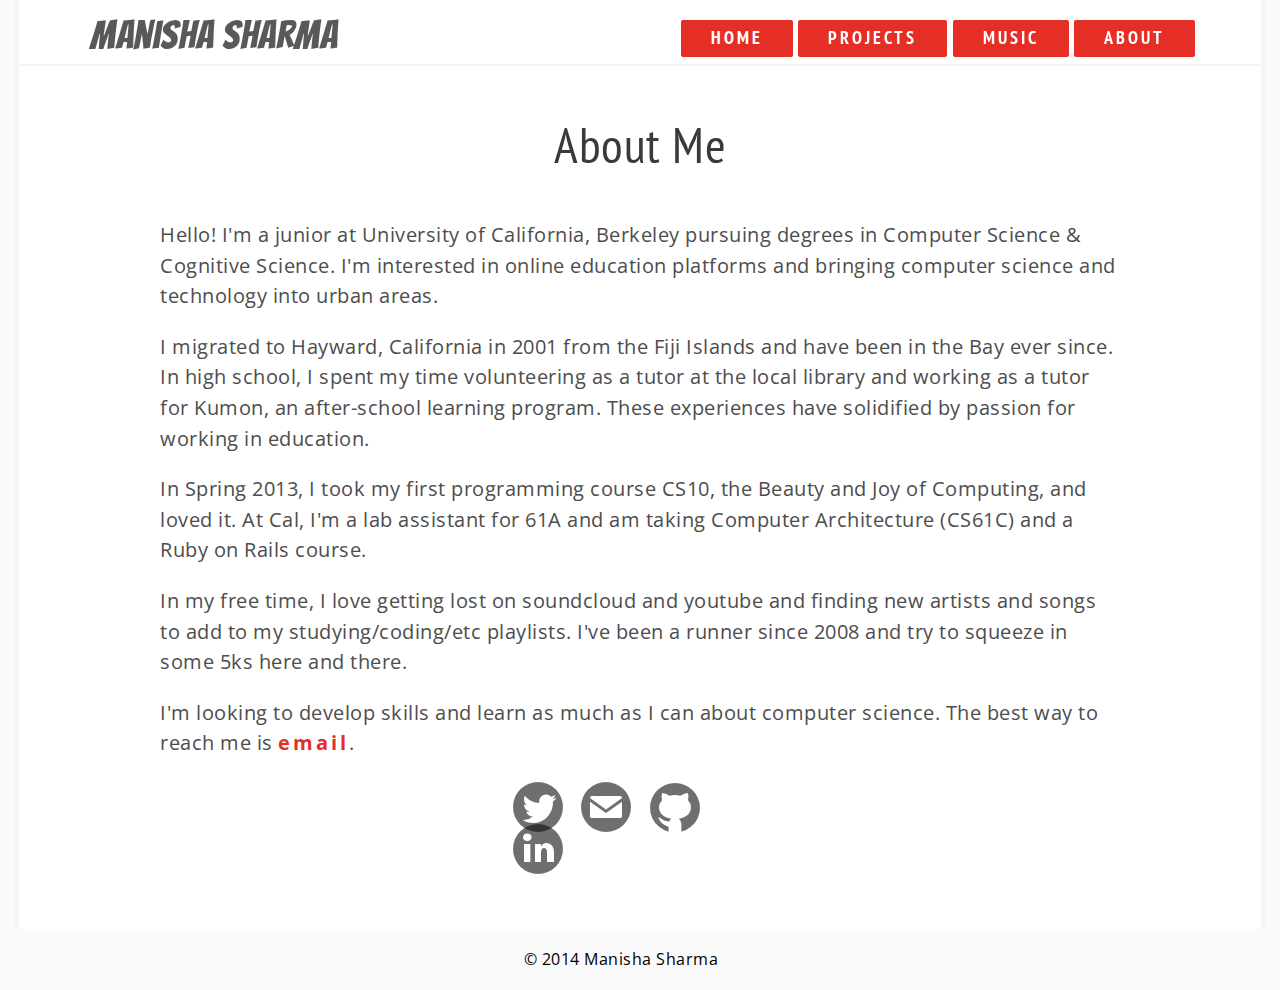
==== about.html @ 0d51a952 "About page" ====
<html>
  <head>
    <title>Manisha Sharma</title>
      <meta http-equiv="content-type" content="text/html; charset=utf-8">
      <link rel="stylesheet" href="assets/css/style.css" type="text/css">
      <link rel="stylesheet" href="assets/css/music-page.css" type="text/css">
      <link href="assets/webfonts/ss-social-circle.css" rel="stylesheet" />
      <meta name="viewport" content="user-scalable=no, width=device-width, initial-scale=1.0, maximum-scale=1.0">
      <link href='http://fonts.googleapis.com/css?family=PT+Sans+Narrow' rel='stylesheet' type='text/css'>
   <link href='http://fonts.googleapis.com/css?family=Bangers' rel='stylesheet' type='text/css'>
   <link href='http://fonts.googleapis.com/css?family=Open+Sans+Condensed:300' rel='stylesheet' type='text/css'> 
   <link href='http://fonts.googleapis.com/css?family=Source+Sans+Pro:200' rel='stylesheet' type='text/css'>
   <script src="assets/js/jquery-1.9.1.js"></script>
  <script src="assets/js/script.js"></script>
  </head>


 
<body>
  <div class="page-container">
  <div class="navigation">
    <div id="name">Manisha Sharma</div>
    <div id="right-nav">
      <a href="index.html"><div class="nav-selectedtab">Home</div></a>
      <a href="work.html">Projects</a>
     <a href="music.html">Music</a>
      <a href="about.html">About</a>   
    </div>
  </div>


<div class="page-header">
  About Me
</div>
    <div class="music-text">
      Hello! I'm a junior at University of California, Berkeley pursuing degrees in Computer Science & Cognitive Science. I'm interested in online education platforms and bringing computer science and technology into urban areas. 
      <p>
      I migrated to Hayward, California in 2001 from the Fiji Islands and have been in the Bay ever since. In high school, I spent my time volunteering as a tutor at the local library and working as a tutor for Kumon, an after-school learning program. These experiences have solidified by passion for working in education.  
      <p>
      In Spring 2013, I took my first programming course CS10, the Beauty and Joy of Computing, and loved it. At Cal, I'm a lab assistant for 61A and am taking Computer Architecture (CS61C) and a Ruby on Rails course. 
      <p>
      In my free time, I love getting lost on soundcloud and youtube and finding new artists and songs to add to my studying/coding/etc playlists. I've been a runner since 2008 and try to squeeze in some 5ks here and there.
      <p>
      I'm looking to develop skills and learn as much as I can about computer science. The best way to reach me is  <a href="mailto:manishafiji5194@gmail.com" target="_blank" alt="Email me!">email</a>. 
      
      <div class="icon-div">
<a href="https://twitter.com/@m0neysha" alt="Follow me on Twitter!"><span class="ss-icon ss-social-circle ss-twitter"></a>
<a href="mailto:manishafiji5194@gmail.com" target="_blank" alt="Email me!"><span class="ss-icon ss-social-circle ss-mail"></a> 
 <a href="https://github.com/m0neysha"><span class="ss-icon ss-social-circle ss-octocat"></a>
 <a href="https://www.linkedin.com/profile/view?id=256521919&trk=nav_responsive_tab_profile_pic"><span class="ss-icon ss-social-circle ss-linkedin"></a></div>
    </div>

</div>


<footer>



 <div class="copyright"> © 2014 Manisha Sharma</div>

</footer>



 


<!-- End Body --> 

<!-- Footer  -->




</body>
</html>
---- assets/css/style.css ----
html, body {
  padding: 0;
  margin: 0; 
width: 100%;
height: 100%;
}

body {
  font-size: 18px;
  font-family:  'Open Sans Condensed', 'sans-serif';
  color: #3a3a3a;
  line-height: 1.7em; 
  letter-spacing: .5px;
  background: rgba(0, 0, 0, 0.02);
  height: 100%;
  
   }

a {
  color: #e52f26;
  text-decoration: none;
  font-weight: bold;
  letter-spacing: 3px;
  text-rendering: optimizeLegibility;
  cursor: pointer; }

a:hover {
  text-decoration: none; }

ol, ul {
  margin: 0;
  padding: 0;
  list-style-type: none;
  list-style-image: none; }

h1 {
  color: #e52f26;
  font-size: 20px;
  font-weight: bold;
}


.navigation {
  position: fixed;
  margin: 0 auto;
  width: 97%;
  height: 50px;
  text-align: center;
  padding: 7px 0px;
  z-index: 5;
  background-color: #fff;
  border-bottom: 2px rgba(170, 170, 170, 0.12) solid;
  border-right: 2px rgba(170, 170, 170, 0.12) solid;
}

.navigation a {
  color: #fff;
  font-family: 'PT Sans Narrow', 'sans-serif'; 
  font-size: 18px;
  text-decoration: none;
  text-transform: uppercase;
  border-radius: 2px;
  padding: 3px 30px; 
  background-color: #e52f26;
  display: inline-block;
  overflow: hidden;
}


.navigation a:hover {
  background-color: black;
  transition: .5s;
}





#name {
  font-size: 40px;
  color: rgba(0, 0, 0, 0.65);
  font-family: 'Bangers', cursive;
  float: left;
  position: fixed;
  top: 20px;
  left: 90px;
}


#right-nav {
  float:right;
  position: fixed;
  right: 85px;
  top: 20px;
  display: inline-block;
}


.front-page-header {
  background-image: url("images/website-photo.jpg");
  background-position: center;
  background-repeat:  no-repeat;
  position: relative;
  margin: 0 auto;
  background-size: 98%;
  width: 100%;
  height: 680px;
}


 
.page-container {
  width: 97%;
  margin: 0 auto;
  padding-bottom: 30px;
  background-color: white;
  border-left: 5px rgba(170, 170, 170, 0.12) solid;
  border-right: 5px rgba(170, 170, 170, 0.12) solid;

}

.page-container .front {
  height: 100%;
}




.page-header {
  padding-top: 130px;
  padding-bottom: 20px;
  position: relative;
  margin:auto;
  height: 70px;
  width: 960px;
  max-width: 960px;
  font-size: 50px;
  font-family: 'PT Sans Narrow', 'sans-serif'; 
  text-align: center;


}


.content-container {
  width: 1200px;
  margin: 0 auto;
  height: 500px;
  background-color: white;
  position: relative;

}

.img-scaled {
  width: 100%;
}

.aboutme-text {
  padding-top: 50px;
  margin:auto;
  width: 960px;
  font-size: 20px;
  color:#4D4D4D;
  text-align: left;
  max-width: 100%;
  padding-bottom: 50px;

}


.ss-icon {
  margin: 5px;
  color: rgba(17, 14, 14, 0.6);
  font-size: 50px;

  }

.icon-div {
  position: relative;
  padding: 20px;
  width: 265px;
  height: 60px;
  margin: auto;
}

.ss-icon a {
  text-align: right;
  display: block;
  text-transform: none;
}

.ss-icon:hover {
  opacity: 1;
  color: #9E5D5D;
  transition: .5s; }




#categories {
    margin-top: 20px;
}

.categorytab {
    display: inline-block;
    padding: 10px 20px;
    width: 80px;
    text-align: center;
    margin-left: 10px;
    font-size: 16px;
    text-transform: uppercase;
    color: #000;
    letter-spacing: 2px;
}
.selectedtab {
    border: 1px outset rgba(158, 157, 157, 1);
    border-radius: 2px;
}

.categoryinfo {
    padding: 40px 0px;
    width: 900px;
    margin: auto;
    display: none;
    font-style: italic;
    font-size: 16px;
    border-bottom: 1px outset rgba(170, 170, 170, 0.12);

}

.work-pic {
  width: 330px;
  margin: 60px 70px 0px 0px;
  border: 3px solid #fff;
  float: left;

}

.work-pic img {
  width: 100%;
}


.work-text {
  width: 100%;
  position: relative;
  margin: 30px 0px auto;
  float: left;
  font-size: 20px;

}

.project {
  width: 900px;
  padding: 10px 0px;
  position: relative;
  overflow: auto;
  margin: auto;
  border-radius: 5px;
  background-color: #fff;
}



#visit-button {
  width: 150px;
  height: 30px;
  background-color: #ACA8A8;
  opacity: .5;
  color: #fff;
  position: relative;
  text-transform: uppercase;
  letter-spacing: .2em;
  font-size: 16px;
  padding-top: 5px;
  margin-top: 20px;
  text-align: center;
  border-radius: 10%;
  font-weight: bolder;

}

#visit-button a {
  color: #fff;
  font-family:  'Open Sans Condensed', 'sans-serif';
  font-size: 16px;


}

#visit-button:hover {
  opacity: 1;
  transition: 1s;
}


.header-box {
  margin: 0 auto;
  position: relative;
  top: 7%;
  background-color: #fff;
  border-bottom: 1px solid #D5D5D5;
  height: 250px;
  width: 100%;
}





.page-nav {
  width: 900px;
  position: relative;
  margin: 0 auto;
}



.page-nav a {
  color: #fff;
  text-transform: uppercase;
  letter-spacing: .2em;
  font-size: 16px;
  font-weight: bolder;
  font-family: 'Open Sans Condensed', 'sans-serif';


}

#blog-button {
  width: 150px;
  height: 30px;
  margin: 10px 0px 5px 5px;
  background-color: #BF5858;
  position: relative;
  padding-top: 5px;
  text-align: center;
  border-radius: 5%;
  display: inline-block;
}

#blog-button:hover {
  background-color: #747474;
  transition: .5s;
}



#all-posts {
  padding-top: 100px;
  margin: 0 auto;
  width: 60%;
  position: relative;
}

.post {
    margin: 20px 0;
    width: 90%;
    padding: 5%;
    background:white;

}

.post_category {
    font-size: 16px;
    color: #BF5858;
    padding: 2px 10px;
    background-color: rgba(240, 240, 240, 1);
    float: right;
    text-align: center;
    border-radius: 15px;
}

.post_title {
    font-size: 30px;
    color: #9E5D5D;
    font-weight: bold;
    padding: 10px 0;
}

.post_date {
    border-bottom: 1px solid #DDD;
    font-weight: bold;
    padding: 10px 0;

}

.post_content {
    line-height: 25px;
    font-size: 20px;
    padding: 10px 0;
    

}




footer {
  width: 97%;
  font-size: 16px;


}

footer a {
  font-family: inherit;
  color: inherit;
}

footer a:hover {
  color: rgba(199, 145, 145, 1);
  transition: .5s;
}



footer li a {
  text-transform: none;
  font-size: 16px;
  font-family: inherit;
}





.copyright {
  padding: 15px 0px;
  position: absolute;
  text-align: center;
  width: 97%;
  color: #000;
}

.clear {
  clear: both;
}


/* Landscape phone to portrait tablet */
@media (max-width: 481px) {







  


}
---- assets/css/music-page.css ----
.music-img {

  height: 440px;
  width: 100%;
  background-size: 100%;
  background-image: -webkit-linear-gradient(rgba(0, 0, 0, 0.4), rgba(0, 0, 0, 0.5)), url("images/superb.jpg");
  background-image: -moz-linear-gradient(rgba(0, 0, 0, 0.4), rgba(0, 0, 0, 0.5)), url("images/superb.jpg");

}

#music-title {
  color: rgba(236, 203, 203, 0.7);
  width: 100%;
  font-size: 50px;
  font-family: 'Squada One', cursive;
  text-shadow: 1px 1px #000;
  height: 40px;
  position: relative;
  border-bottom: 1px dotted #888;
  max-width: 100%;

}

.music-box {
  margin: 0 auto;
  padding-top: 100px;
  position: relative;
  height: 50%;
  width: 75%;
  color: #fff;
  font-family: 'Source Sans Pro', sans-serif;

}




.music-text {
  margin:auto;
  width: 960px;
  font-size: 20px;
  color:#4D4D4D;
  text-align: left;
  padding-bottom: 20px;
  max-width: 100%;
}

.sort-by-year {
  padding: 50px 70px;
  margin:auto;
  font-size: 40px;
  height: 40px;
  width: 960px;
  font-family: 'PT Sans Narrow', 'sans-serif';
  text-align: right;
  max-width: 100%;

}



#slash {
  display: inline-block;
  color: rgba(236, 203, 203, 1);
}

#my-concerts {
  float: left;
}

.2014-container {
  height: 900px;
  width: 100%;
  max-width: 100%;
  background-color: rgba(236, 203, 203, 1);
  position: relative;
  z-index: -1;
}

.2013-container {
  height: 1100px;
  width: 100%;
  position: relative;
  max-width: 100%;
  z-index: -1;

}

#year-bar {
  width: 960;
  height: 25px;
  background-color: black;
  font-size: 20px;
  color: #fff;
  text-align: left;
  margin: auto;
  padding: 5px;
  max-width: 100%;

}

#album-pic {
  height: 220px;
  width: 220px;
  border: 1px #000 solid;
  box-shadow: 2px 2px 1px #888888;

}

#album-pic:hover {
  opacity: .4;
  cursor: pointer;
}

#mini-banner {
  opacity: .8;
  color: red;
  width: 100%;
  margin: auto;
  position: relative;
}

.four-square {
  padding-right: 20px;
  width: 220px;
  height: 300px;
  position: relative;
  z-index: 1;
  float: left;
}


.row1 {
  padding: 30px 50px;
  width: 960;
  height: 300px;
  margin: 0 auto;
  max-width: 960px;

}

#info1 {
  padding: 30px 20px;
  width: 960px;
  height: 200px;
  margin: 0 auto;
  display: none;
  max-width: 960px;

}

#item1 {
 width: 220px;
height: 300px;
float: left;
padding-right: 20px; }

#item2 {
 width: 220px;
height: 300px;
float: left;
padding-right: 20px;  
}

#item3 {
 width: 220px;
height: 300px;
float: left;
padding-right: 20px;  
}

#item4 {
 width: 220px;
height: 300px;
float: left;
padding-right: 20px;  
}

.row2 {
  padding: 30px 50px;
  width: 960;
  height: 300px;
  margin: 0 auto;
  max-width: 960px;

}

#info2 {

  padding: 50px 20px;
  height: 200px;
  width: 960;
  margin: 0 auto;
  display: none;
  max-width: 960px;

}

.row3 {
  padding: 30px 50px;
  width: 960;
  height: 300px;
  margin: 0 auto;
  max-width: 960px;

}

.row4 {
  width: 960;
  height: 300px;
  margin: 0 auto;
  max-width: 960px;

}

.row5 {
  width: 960;
  height: 300px;
  margin: 0 auto;
  max-width: 960px;

}

#review {
  width: 490px;
  margin-bottom: 20px;
  padding: 15px 0px;
  font-size: 30px;
  border-bottom: 1px dotted #000;
}

.review {
  width: 550px;
  height: 200px;
  float: left;
}

#fav-tracks {
  width: 300px;
  padding: 15px;
  font-size: 30px;
  border-bottom: 1px dotted #000;
}


.track-list {
  padding-left: 10px;
  border-left: 1px dotted #000;
  color: rgba(145, 114, 114, 1);
  background-color: #F1F1F1;
  width: 370px;
  height: 230px;
  float: left;

}


#concert-title {
  width: 220px;
  height: 30px;
  color: #000;
  text-align: left;
  font-size: 24px;
  font-weight: bold;
  color: #000;
  font-family:  'Open Sans Condensed', 'sans-serif';
}


.music-icons {
  padding-top: 30px;
  width: 270px;
  height: 120px;
  position: relative;
  margin:auto;
  
}

.music-icons img {
  width: 60px;
  height: 60px;
  padding: 10px;
  opacity: .5;
  background-color: rgba(187, 187, 187, 1);
  border-radius: 80%;
}

.music-icons img:hover {
  opacity: 1;

}
---- assets/webfonts/ss-social-circle.css ----
@charset "UTF-8";

/*
* Symbolset
* www.symbolset.com
* Copyright © 2013 Oak Studios LLC
*
* Upload this file to your web server
* and place this within your <head> tags.
* <link href="webfonts/ss-social-circle.css" rel="stylesheet" />
*/

@font-face {
  font-family: "SSSocialCircle";
  src: url('ss-social-circle.eot');
  src: url('ss-social-circle.eot?#iefix') format('embedded-opentype'),
       url('ss-social-circle.woff') format('woff'),
       url('ss-social-circle.ttf')  format('truetype'),
       url('ss-social-circle.svg#SSSocialCircle') format('svg');
  font-weight: normal;
  font-style: normal;
}

/* This triggers a redraw in IE to Fix IE8's :before content rendering. */
html:hover [class^="ss-"]{-ms-zoom: 1;}

.ss-icon, .ss-icon.ss-social-circle,
[class^="ss-"]:before, [class*=" ss-"]:before,
[class^="ss-"].ss-social-circle:before, [class*=" ss-"].ss-social-circle:before,
[class^="ss-"].right:after, [class*=" ss-"].right:after,
[class^="ss-"].ss-social-circle.right:after, [class*=" ss-"].ss-social-circle.right:after {
  font-family: "SSSocialCircle";
  font-style: normal;
  font-weight: normal;
  text-decoration: none;
  text-rendering: optimizeLegibility;
  white-space: nowrap;
  /*-webkit-font-feature-settings: "liga"; Currently broken in Chrome >= v22. Falls back to text-rendering. Safari is unaffected. */
  -moz-font-feature-settings: "liga=1";
  -moz-font-feature-settings: "liga";
  -ms-font-feature-settings: "liga" 1;
  -o-font-feature-settings: "liga";
  font-feature-settings: "liga";
  -webkit-font-smoothing: antialiased;
}

[class^="ss-"].right:before,
[class*=" ss-"].right:before{display:none;content:'';}

.ss-facebook:before,.ss-facebook.right:after{content:''}.ss-twitter:before,.ss-twitter.right:after{content:''}.ss-linkedin:before,.ss-linkedin.right:after{content:''}.ss-googleplus:before,.ss-googleplus.right:after{content:''}.ss-appdotnet:before,.ss-appdotnet.right:after{content:''}.ss-zerply:before,.ss-zerply.right:after{content:''}.ss-reddit:before,.ss-reddit.right:after{content:''}.ss-steam:before,.ss-steam.right:after{content:''}.ss-tumblr:before,.ss-tumblr.right:after{content:''}.ss-wordpress:before,.ss-wordpress.right:after{content:''}.ss-blogger:before,.ss-blogger.right:after{content:''}.ss-posterous:before,.ss-posterous.right:after{content:''}.ss-quora:before,.ss-quora.right:after{content:''}.ss-youtube:before,.ss-youtube.right:after{content:''}.ss-vimeo:before,.ss-vimeo.right:after{content:''}.ss-vine:before,.ss-vine.right:after{content:''}.ss-letterboxd:before,.ss-letterboxd.right:after{content:''}.ss-flickr:before,.ss-flickr.right:after{content:''}.ss-instagram:before,.ss-instagram.right:after{content:''}.ss-500px:before,.ss-500px.right:after{content:''}.ss-etsy:before,.ss-etsy.right:after{content:''}.ss-pinterest:before,.ss-pinterest.right:after{content:''}.ss-svpply:before,.ss-svpply.right:after{content:''}.ss-readmill:before,.ss-readmill.right:after{content:''}.ss-dropbox:before,.ss-dropbox.right:after{content:''}.ss-pinboard:before,.ss-pinboard.right:after{content:''}.ss-delicious:before,.ss-delicious.right:after{content:''}.ss-dribbble:before,.ss-dribbble.right:after{content:''}.ss-behance:before,.ss-behance.right:after{content:''}.ss-github:before,.ss-github.right:after{content:''}.ss-octocat:before,.ss-octocat.right:after{content:''}.ss-stackoverflow:before,.ss-stackoverflow.right:after{content:''}.ss-paypal:before,.ss-paypal.right:after{content:''}.ss-kickstarter:before,.ss-kickstarter.right:after{content:''}.ss-foursquare:before,.ss-foursquare.right:after{content:''}.ss-yelp:before,.ss-yelp.right:after{content:''}.ss-skype:before,.ss-skype.right:after{content:''}.ss-rdio:before,.ss-rdio.right:after{content:''}.ss-spotify:before,.ss-spotify.right:after{content:''}.ss-lastfm:before,.ss-lastfm.right:after{content:''}.ss-soundcloud:before,.ss-soundcloud.right:after{content:''}.ss-link:before,.ss-link.right:after{content:'🔗'}.ss-phone:before,.ss-phone.right:after{content:'📞'}.ss-mail:before,.ss-mail.right:after{content:'✉'}.ss-like:before,.ss-like.right:after{content:'👍'}.ss-rss:before,.ss-rss.right:after{content:''}.ss-share:before,.ss-share.right:after{content:''}.ss-apple:before,.ss-apple.right:after{content:''}.ss-microsoft:before,.ss-microsoft.right:after{content:''}.ss-windows:before,.ss-windows.right:after{content:''}.ss-android:before,.ss-android.right:after{content:''}.ss-blackberry:before,.ss-blackberry.right:after{content:''}

/* Legacy */
.ss-fivehundredpx:before,.ss-fivehundredpx.right:after{content:''}
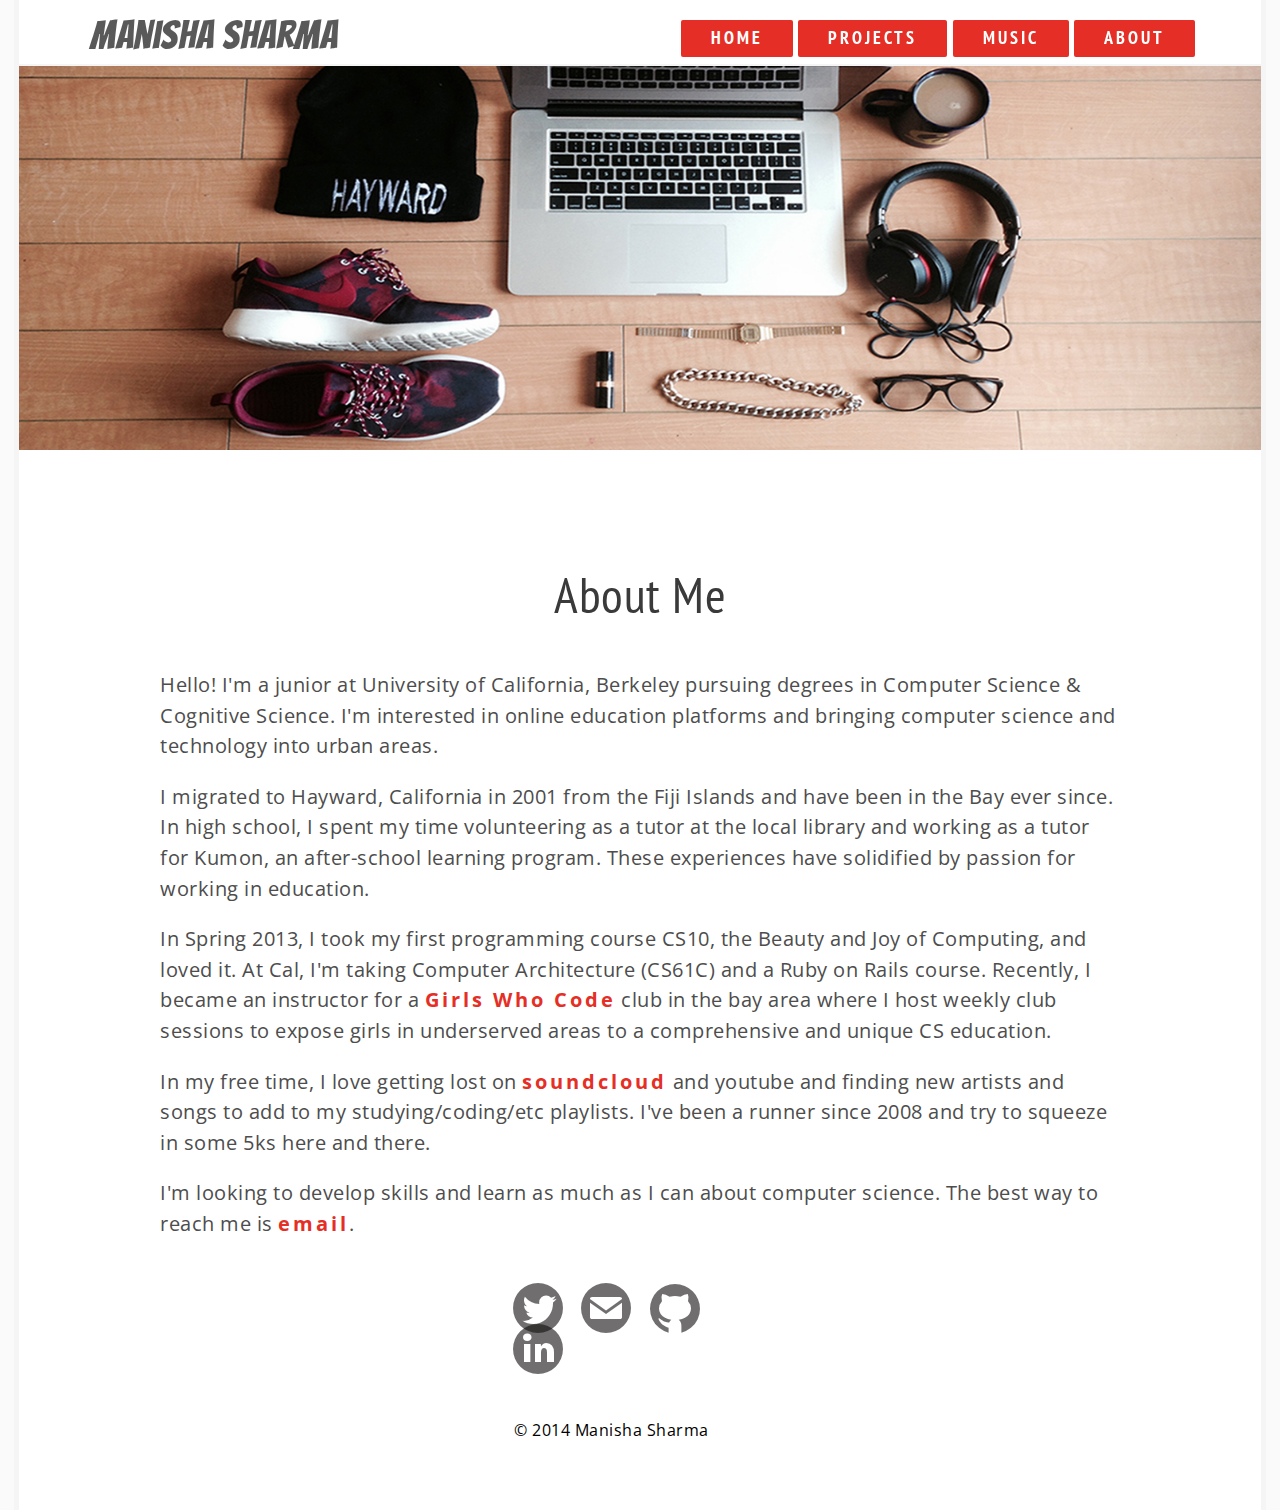
==== commit 55573dd5: "Updated work, about page" ====
--- a/about.html
+++ b/about.html
@@ -28,8 +28,10 @@
     </div>
   </div>
 
+<div class="about-page-header"></div>
 
-<div class="page-header">
+
+<div class="page-header about">
   About Me
 </div>
     <div class="music-text">
@@ -37,9 +39,9 @@
       <p>
       I migrated to Hayward, California in 2001 from the Fiji Islands and have been in the Bay ever since. In high school, I spent my time volunteering as a tutor at the local library and working as a tutor for Kumon, an after-school learning program. These experiences have solidified by passion for working in education.  
       <p>
-      In Spring 2013, I took my first programming course CS10, the Beauty and Joy of Computing, and loved it. At Cal, I'm a lab assistant for 61A and am taking Computer Architecture (CS61C) and a Ruby on Rails course. 
+      In Spring 2013, I took my first programming course CS10, the Beauty and Joy of Computing, and loved it. At Cal, I'm taking Computer Architecture (CS61C) and a Ruby on Rails course. Recently, I became an instructor for a <a href="http://girlswhocode.com/">Girls Who Code</a> club in the bay area where I host weekly club sessions to expose girls in underserved areas to a comprehensive and unique CS education.
       <p>
-      In my free time, I love getting lost on soundcloud and youtube and finding new artists and songs to add to my studying/coding/etc playlists. I've been a runner since 2008 and try to squeeze in some 5ks here and there.
+      In my free time, I love getting lost on <a href="https://soundcloud.com/m0neysha">soundcloud</a> and youtube and finding new artists and songs to add to my studying/coding/etc playlists. I've been a runner since 2008 and try to squeeze in some 5ks here and there.
       <p>
       I'm looking to develop skills and learn as much as I can about computer science. The best way to reach me is  <a href="mailto:manishafiji5194@gmail.com" target="_blank" alt="Email me!">email</a>. 
       
@@ -48,9 +50,7 @@
 <a href="mailto:manishafiji5194@gmail.com" target="_blank" alt="Email me!"><span class="ss-icon ss-social-circle ss-mail"></a> 
  <a href="https://github.com/m0neysha"><span class="ss-icon ss-social-circle ss-octocat"></a>
  <a href="https://www.linkedin.com/profile/view?id=256521919&trk=nav_responsive_tab_profile_pic"><span class="ss-icon ss-social-circle ss-linkedin"></a></div>
-    </div>
 
-</div>
 
 
 <footer>
@@ -60,6 +60,11 @@
  <div class="copyright"> © 2014 Manisha Sharma</div>
 
 </footer>
+
+</div>
+
+
+
 
 
 
--- a/assets/css/style.css
+++ b/assets/css/style.css
@@ -138,9 +138,7 @@
   font-family: 'PT Sans Narrow', 'sans-serif'; 
   text-align: center;
 
-
-}
-
+}
 
 .content-container {
   width: 1200px;
@@ -156,7 +154,7 @@
 }
 
 .aboutme-text {
-  padding-top: 50px;
+  padding-top: 30px;
   margin:auto;
   width: 960px;
   font-size: 20px;
@@ -168,6 +166,18 @@
 }
 
 
+.about-page-header {
+  background-image: url("images/essentials.JPG");
+  background-position: center;
+  position: relative;
+  margin: 0 auto;
+  width: 100%;
+  height: 50%;
+  background-size: 100%;
+}
+
+
+
 .ss-icon {
   margin: 5px;
   color: rgba(17, 14, 14, 0.6);
@@ -177,7 +187,7 @@
 
 .icon-div {
   position: relative;
-  padding: 20px;
+  padding: 40px;
   width: 265px;
   height: 60px;
   margin: auto;
@@ -207,6 +217,7 @@
     width: 80px;
     text-align: center;
     margin-left: 10px;
+    margin-bottom: 20px;
     font-size: 16px;
     text-transform: uppercase;
     color: #000;
@@ -223,41 +234,38 @@
     margin: auto;
     display: none;
     font-style: italic;
-    font-size: 16px;
+    font-size: 18px;
     border-bottom: 1px outset rgba(170, 170, 170, 0.12);
 
 }
 
-.work-pic {
-  width: 330px;
-  margin: 60px 70px 0px 0px;
-  border: 3px solid #fff;
-  float: left;
-
-}
-
-.work-pic img {
-  width: 100%;
-}
+.work-img {
+  width: 32%;
+  padding-top: 30px;
+  display: inline-block;
+}
+
 
 
 .work-text {
-  width: 100%;
-  position: relative;
-  margin: 30px 0px auto;
-  float: left;
+  width: 68%;
+  position: relative;
+  margin: 10px 0px auto;
+  float: right;
   font-size: 20px;
 
 }
 
 .project {
   width: 900px;
-  padding: 10px 0px;
+  padding-bottom: 40px;
+  padding-top: 20px;
   position: relative;
   overflow: auto;
   margin: auto;
   border-radius: 5px;
   background-color: #fff;
+  border-bottom: 1px dashed rgba(170, 170, 170, 1);
 }
 
 
@@ -293,6 +301,14 @@
   transition: 1s;
 }
 
+#learned {
+  color: #FFC8C8;
+  text-decoration: bold;
+  display: inline-block;
+
+
+}
+
 
 .header-box {
   margin: 0 auto;
@@ -303,7 +319,6 @@
   height: 250px;
   width: 100%;
 }
-
 
 
 
@@ -396,29 +411,10 @@
 
 
 
+
 footer {
   width: 97%;
   font-size: 16px;
-
-
-}
-
-footer a {
-  font-family: inherit;
-  color: inherit;
-}
-
-footer a:hover {
-  color: rgba(199, 145, 145, 1);
-  transition: .5s;
-}
-
-
-
-footer li a {
-  text-transform: none;
-  font-size: 16px;
-  font-family: inherit;
 }
 
 
@@ -427,7 +423,7 @@
 
 .copyright {
   padding: 15px 0px;
-  position: absolute;
+  position: relative;
   text-align: center;
   width: 97%;
   color: #000;
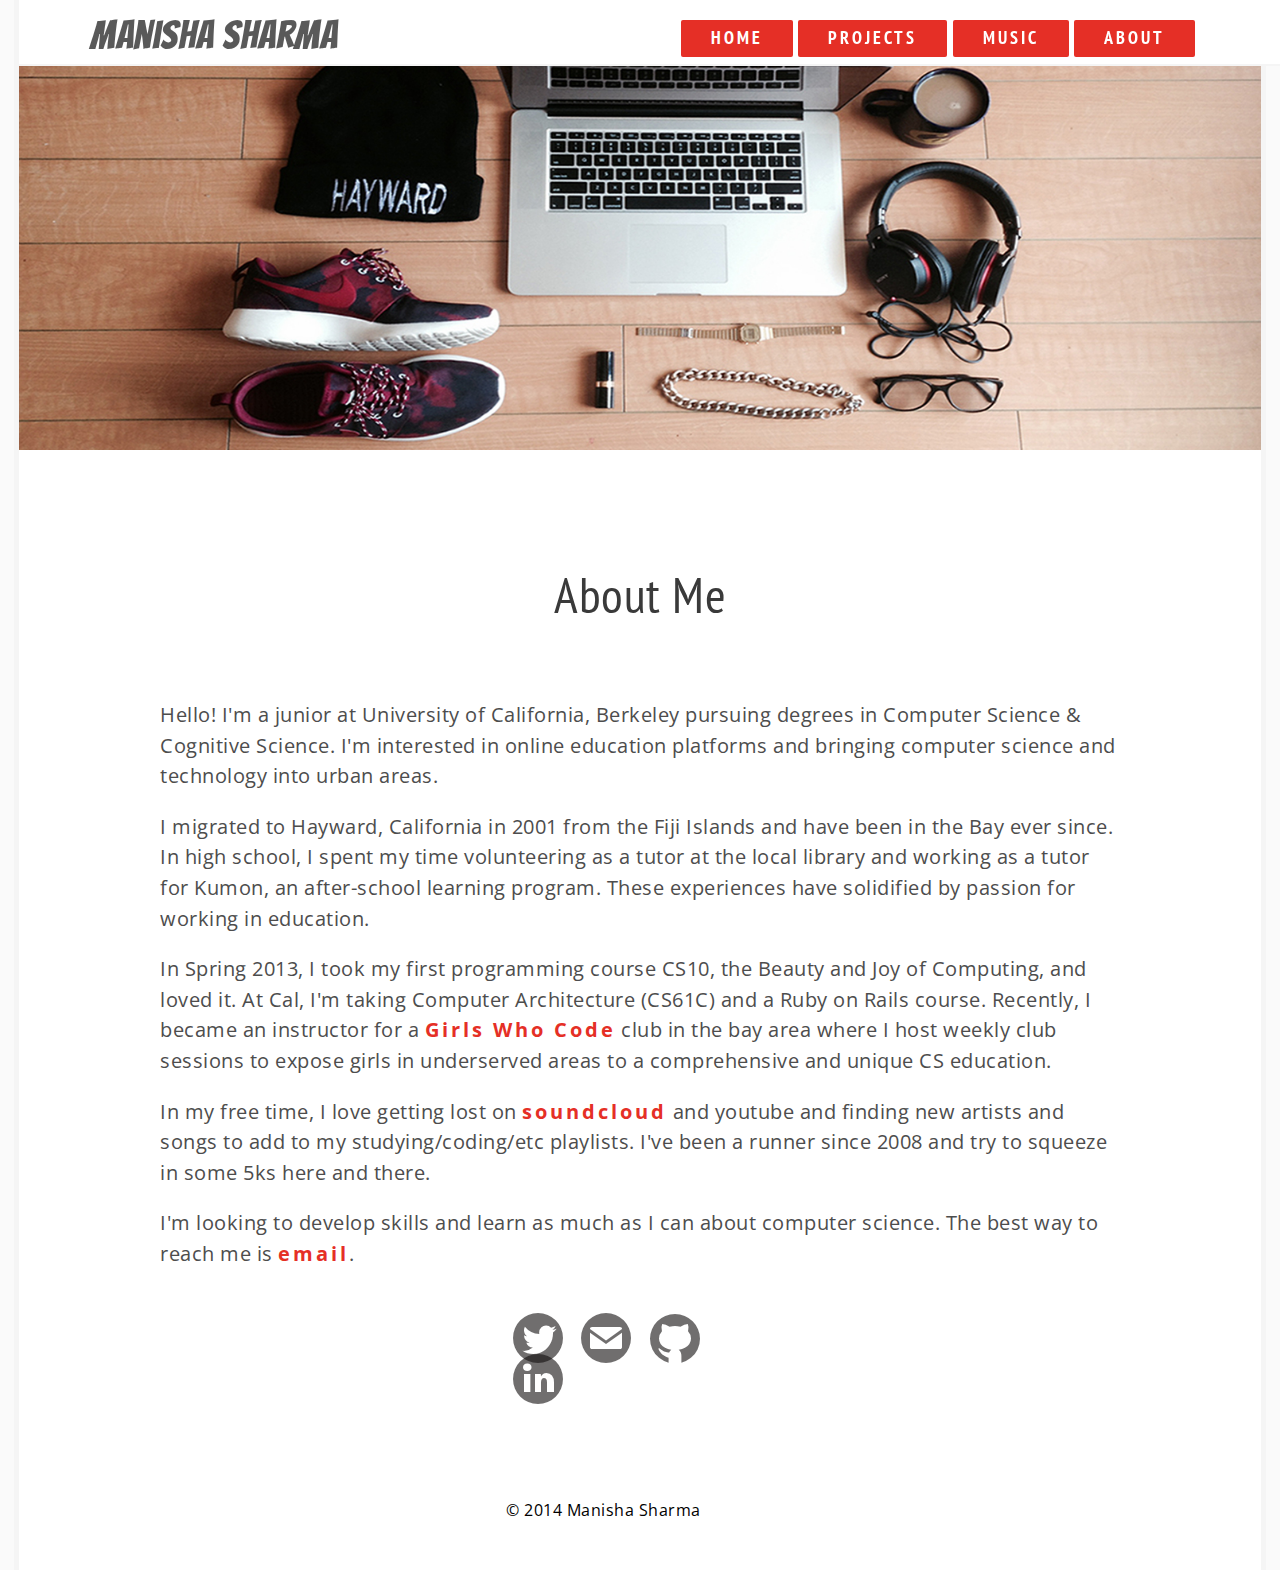
==== commit 01582e92: "Mobile view fixes" ====
--- a/about.html
+++ b/about.html
@@ -28,13 +28,20 @@
     </div>
   </div>
 
+    <div class="mobile-nav">
+      <a href="index.html"><div class="nav-selectedtab">Home</div></a>
+      <a href="work.html">Projects</a>
+      <div id="music-page-hide"><a href="music.html">Music</a></div>
+      <a href="about.html">About</a>   
+  </div>
+
 <div class="about-page-header"></div>
 
 
-<div class="page-header about">
+<div class="page-header">
   About Me
 </div>
-    <div class="music-text">
+    <div class="aboutme-text">
       Hello! I'm a junior at University of California, Berkeley pursuing degrees in Computer Science & Cognitive Science. I'm interested in online education platforms and bringing computer science and technology into urban areas. 
       <p>
       I migrated to Hayward, California in 2001 from the Fiji Islands and have been in the Bay ever since. In high school, I spent my time volunteering as a tutor at the local library and working as a tutor for Kumon, an after-school learning program. These experiences have solidified by passion for working in education.  
@@ -50,6 +57,7 @@
 <a href="mailto:manishafiji5194@gmail.com" target="_blank" alt="Email me!"><span class="ss-icon ss-social-circle ss-mail"></a> 
  <a href="https://github.com/m0neysha"><span class="ss-icon ss-social-circle ss-octocat"></a>
  <a href="https://www.linkedin.com/profile/view?id=256521919&trk=nav_responsive_tab_profile_pic"><span class="ss-icon ss-social-circle ss-linkedin"></a></div>
+</div>
 
 
 
--- a/assets/css/style.css
+++ b/assets/css/style.css
@@ -43,7 +43,7 @@
 .navigation {
   position: fixed;
   margin: 0 auto;
-  width: 97%;
+  width: 100%;
   height: 50px;
   text-align: center;
   padding: 7px 0px;
@@ -72,6 +72,38 @@
   transition: .5s;
 }
 
+.mobile-nav {
+  top: 70;
+  position: relative;
+  margin: 0 auto;
+  width: 100%;
+  text-align: center;
+  padding: 7px 0px;
+  z-index: 4;
+  background-color: #fff;
+  display: none;
+}
+
+.mobile-nav a {
+  color: #fff;
+  font-family: 'PT Sans Narrow', 'sans-serif'; 
+  font-size: 18px;
+  width: 84%;
+  margin-bottom: 5px;
+  text-decoration: none;
+  text-transform: uppercase;
+  border-radius: 2px;
+  padding: 10px 30px; 
+  background-color: #e52f26;
+  overflow: hidden;
+  display: none;
+
+}
+
+#music-page-hide {
+  display: inline-block;
+}
+
 
 
 
@@ -132,7 +164,7 @@
   position: relative;
   margin:auto;
   height: 70px;
-  width: 960px;
+  width: 100%;
   max-width: 960px;
   font-size: 50px;
   font-family: 'PT Sans Narrow', 'sans-serif'; 
@@ -155,12 +187,13 @@
 
 .aboutme-text {
   padding-top: 30px;
+  padding-left: 10px;
+  padding-right: 10px;
   margin:auto;
   width: 960px;
   font-size: 20px;
   color:#4D4D4D;
   text-align: left;
-  max-width: 100%;
   padding-bottom: 50px;
 
 }
@@ -260,6 +293,8 @@
   width: 900px;
   padding-bottom: 40px;
   padding-top: 20px;
+  padding-left: 10px;
+  padding-right: 10px;
   position: relative;
   overflow: auto;
   margin: auto;
@@ -437,6 +472,63 @@
 /* Landscape phone to portrait tablet */
 @media (max-width: 481px) {
 
+  .front-page-header {
+    height: 300px;
+
+  }
+}
+
+
+
+  @media (max-width: 1000px) {
+    
+ .about-page-header {
+    display: none;
+  }
+    .right-nav {
+    display: none;
+  }
+
+  .mobile-nav {
+    display: inline-block;
+  }
+
+  .navigation a {
+    display: none;
+  }
+
+  .mobile-nav a {
+    display: inline-block;
+  }
+
+  #music-page-hide {
+    display: none;
+  }
+
+  .page-nav {
+    display: none;
+  }
+
+  .work-img {
+    display: none;
+  }
+
+  .work-text {
+    width: 100%;
+  }
+
+  .project {
+    width: 95%;
+
+  }
+
+  .aboutme-text {
+    width: 95%;
+  }
+
+
+
+
 
 
 
--- a/assets/css/music-page.css
+++ b/assets/css/music-page.css
@@ -24,6 +24,7 @@
 .music-box {
   margin: 0 auto;
   padding-top: 100px;
+
   position: relative;
   height: 50%;
   width: 75%;
@@ -41,6 +42,9 @@
   font-size: 20px;
   color:#4D4D4D;
   text-align: left;
+  padding-top: 30px;
+  padding-left: 10px;
+  padding-right: 10px;
   padding-bottom: 20px;
   max-width: 100%;
 }
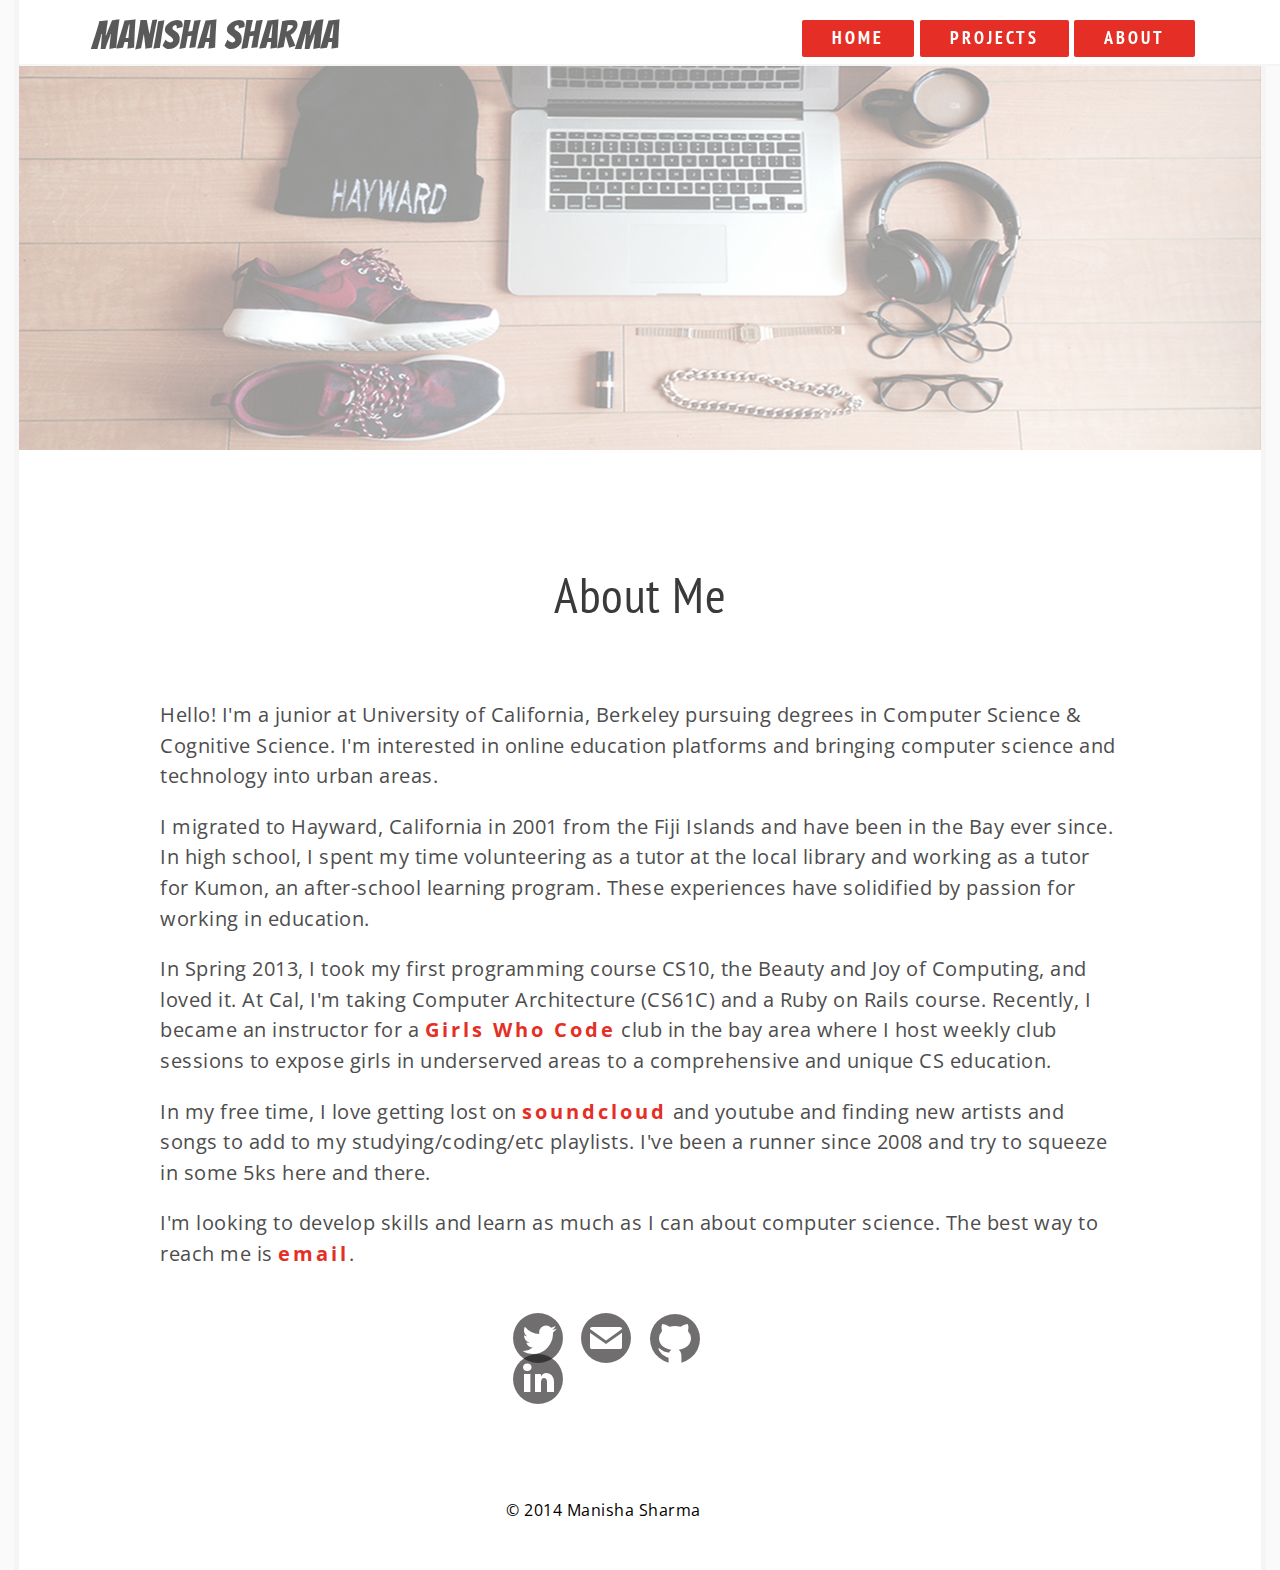
==== commit 2e04c82b: "Took out music page for now" ====
--- a/about.html
+++ b/about.html
@@ -23,7 +23,7 @@
     <div id="right-nav">
       <a href="index.html"><div class="nav-selectedtab">Home</div></a>
       <a href="work.html">Projects</a>
-     <a href="music.html">Music</a>
+     <!--<a href="music.html">Music</a>-->
       <a href="about.html">About</a>   
     </div>
   </div>
--- a/assets/css/style.css
+++ b/assets/css/style.css
@@ -68,7 +68,7 @@
 
 
 .navigation a:hover {
-  background-color: black;
+  background-color:rgba(0, 0, 0, 0.65);
   transition: .5s;
 }
 
@@ -109,6 +109,7 @@
 
 
 #name {
+  width: 250px;
   font-size: 40px;
   color: rgba(0, 0, 0, 0.65);
   font-family: 'Bangers', cursive;
@@ -129,12 +130,12 @@
 
 
 .front-page-header {
-  background-image: url("images/website-photo.jpg");
+  background-image: -webkit-linear-gradient(top, rgba(255,255,255,.6), rgba(255,255,255,.2)), url("images/website-photo.jpg");
   background-position: center;
   background-repeat:  no-repeat;
   position: relative;
   margin: 0 auto;
-  background-size: 98%;
+  background-size: 100%;
   width: 100%;
   height: 680px;
 }
@@ -200,7 +201,7 @@
 
 
 .about-page-header {
-  background-image: url("images/essentials.JPG");
+  background-image: -webkit-linear-gradient(top, rgba(255,255,255,.6), rgba(255,255,255,.6)), url("images/essentials.JPG");
   background-position: center;
   position: relative;
   margin: 0 auto;
@@ -526,6 +527,11 @@
     width: 95%;
   }
 
+  #name {
+    left: 0;
+    font-size: 35px;
+  }
+
 
 
 
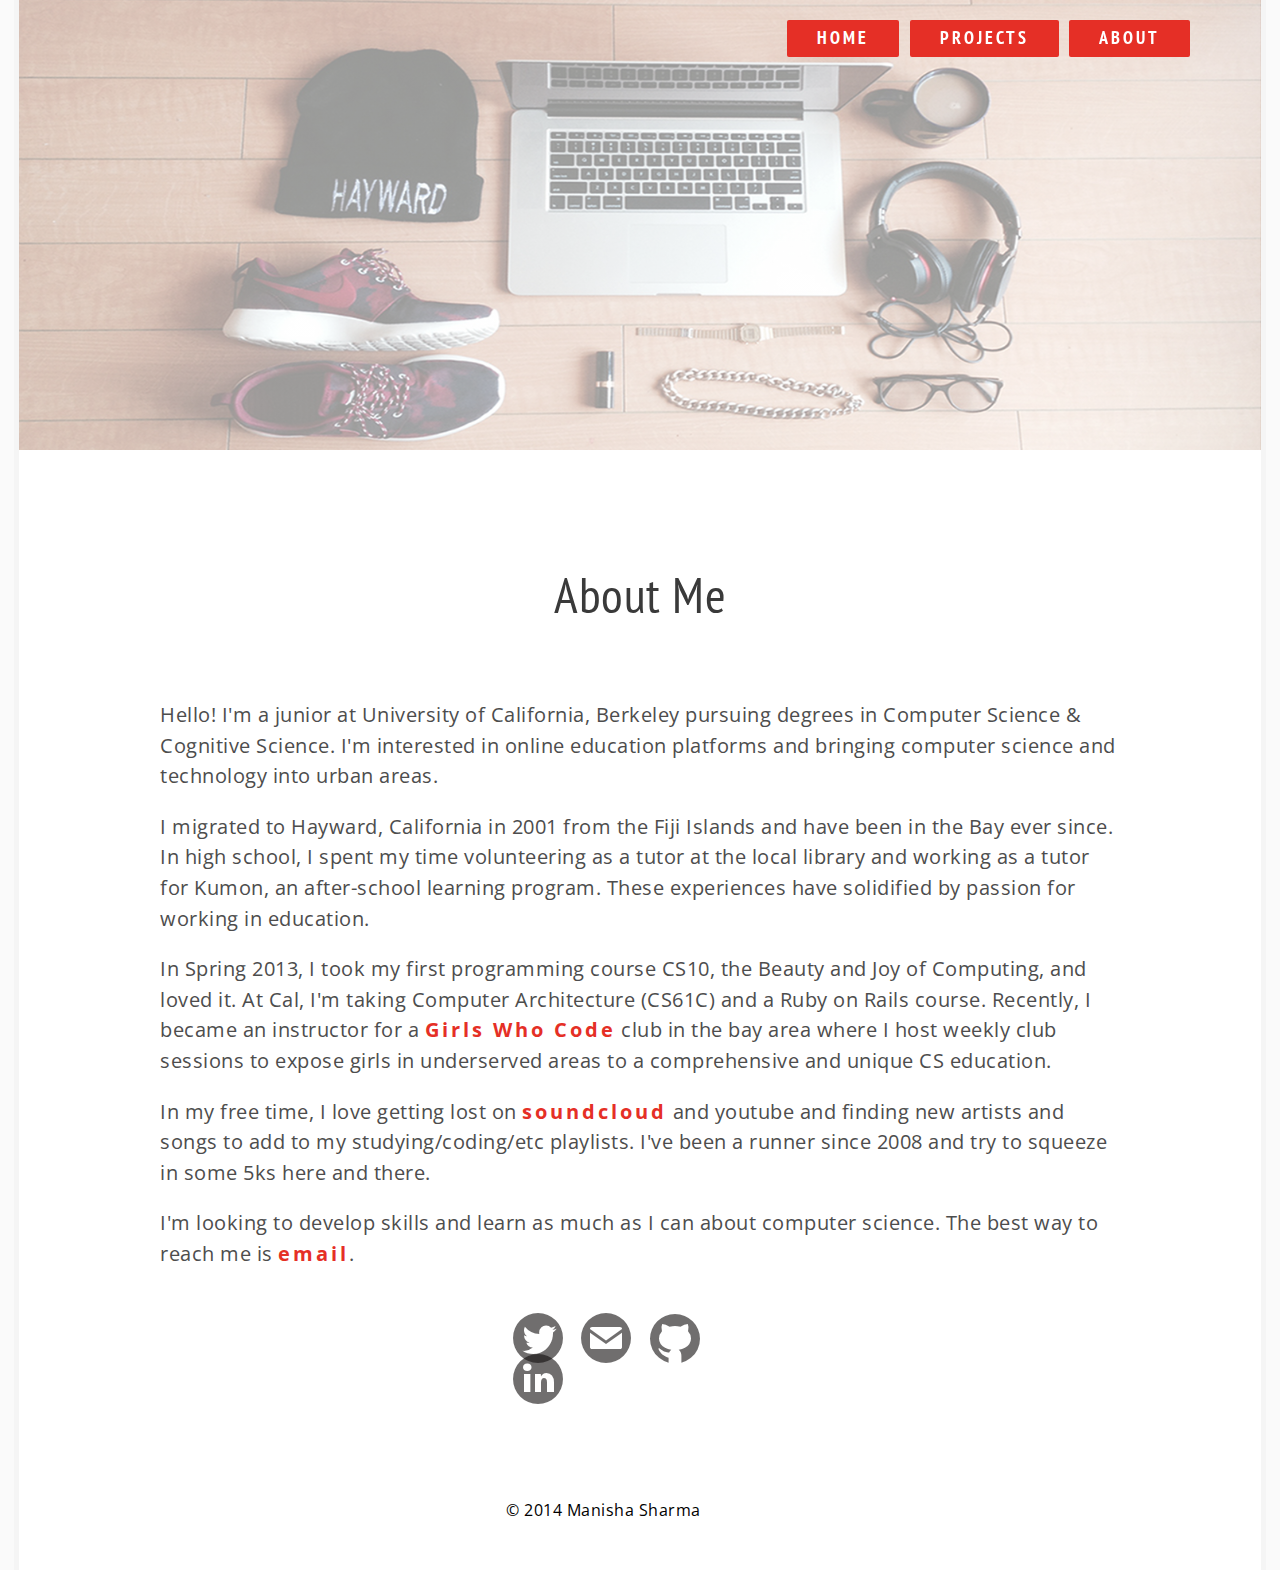
==== commit 06c7976f: "Changed front-page layout, fixed mobile view" ====
--- a/about.html
+++ b/about.html
@@ -17,9 +17,10 @@
 
  
 <body>
+
+  <div id="mobile-name">Manisha Sharma</div>
   <div class="page-container">
   <div class="navigation">
-    <div id="name">Manisha Sharma</div>
     <div id="right-nav">
       <a href="index.html"><div class="nav-selectedtab">Home</div></a>
       <a href="work.html">Projects</a>
--- a/assets/css/style.css
+++ b/assets/css/style.css
@@ -43,14 +43,10 @@
 .navigation {
   position: fixed;
   margin: 0 auto;
-  width: 100%;
+  width: 97%;
   height: 50px;
   text-align: center;
-  padding: 7px 0px;
   z-index: 5;
-  background-color: #fff;
-  border-bottom: 2px rgba(170, 170, 170, 0.12) solid;
-  border-right: 2px rgba(170, 170, 170, 0.12) solid;
 }
 
 .navigation a {
@@ -61,10 +57,12 @@
   text-transform: uppercase;
   border-radius: 2px;
   padding: 3px 30px; 
-  background-color: #e52f26;
+  background-color: #e52f26; 
   display: inline-block;
   overflow: hidden;
-}
+  margin-right: 5px;
+}
+
 
 
 .navigation a:hover {
@@ -109,14 +107,29 @@
 
 
 #name {
-  width: 250px;
+  width: 100%;
   font-size: 40px;
+  float: left;
+  display: inline-block;
+  text-align: left;
   color: rgba(0, 0, 0, 0.65);
   font-family: 'Bangers', cursive;
-  float: left;
-  position: fixed;
-  top: 20px;
-  left: 90px;
+  position: relative;
+  margin: auto;
+  margin-bottom: 20px;
+  
+}
+
+#mobile-name {
+  width: 100%;
+  font-size: 40px;
+  display: inline-block;
+  color: rgba(0, 0, 0, 0.65);
+  text-align: center;
+  font-family: 'Bangers', cursive;
+  position: relative;
+  top: 30;
+  display: none;
 }
 
 
@@ -130,18 +143,76 @@
 
 
 .front-page-header {
-  background-image: -webkit-linear-gradient(top, rgba(255,255,255,.6), rgba(255,255,255,.2)), url("images/website-photo.jpg");
+  background-image: -webkit-linear-gradient(top, rgba(255,255,255,.2), rgba(255,255,255,.2)), url("images/website-photo.jpg");
   background-position: center;
   background-repeat:  no-repeat;
-  position: relative;
-  margin: 0 auto;
-  background-size: 100%;
-  width: 100%;
-  height: 680px;
-}
-
-
+  position: fixed;
+  margin: 0 auto;
+  width: 100%;
+  height: 100%;
+}
+
+.intro-text {
+  width: 400px;
+  position: relative;
+  font-size: 25px;
+  line-height: 1.2;
+  top: 150;
+  left: 60%;
+  text-align: left;
+  margin-bottom: 30px;
+
+}
+
+.mobile-intro-text {
+  width: 97%;
+  position: relative;
+  margin: auto;
+  font-size: 27px;
+  top: 100;
+  line-height: 1.3;
+  text-align: center;
+  padding: 5px;
+  display: none;
+
+}
  
+.contact-button {
+  color: #fff;
+  font-family: 'PT Sans Narrow', 'sans-serif'; 
+  font-size: 18px;
+  width: 200px;
+  text-align: center;
+  border: 2px #fff solid;
+  border-radius: 5px;
+  padding: 10px 30px; 
+  margin: 0 auto;
+  margin-top: 30px;
+
+}
+
+.contact-button:hover, .mobile-contact-button:hover {
+  border-color:#000;
+  background-color: #000;
+  color: #fff;
+
+}
+
+.mobile-contact-button {
+  color: #000;
+  font-family: 'PT Sans Narrow', 'sans-serif'; 
+  font-size: 18px;
+  width: 200px;
+  text-align: center;
+  border: 2px #000 solid;
+  border-radius: 5px;
+  padding: 10px 30px; 
+  margin: 0 auto;
+  margin-top: 30px;
+
+}
+
+
 .page-container {
   width: 97%;
   margin: 0 auto;
@@ -528,9 +599,38 @@
   }
 
   #name {
-    left: 0;
-    font-size: 35px;
-  }
+    display: none;
+  }
+
+  #mobile-name {
+    display: inline-block;
+  }
+
+  .intro-text {
+    display: none;
+  }
+
+  .front-page-header {
+    display: none;
+  }
+
+  .mobile-intro-text {
+    display: inline-block;
+  }
+
+  .copyright {
+    display: none;
+  }
+
+  .navigation {
+    background-color: transparent;
+  }
+
+  .mobile-nav {
+    background-color: transparent;
+  }
+
+
 
 
 
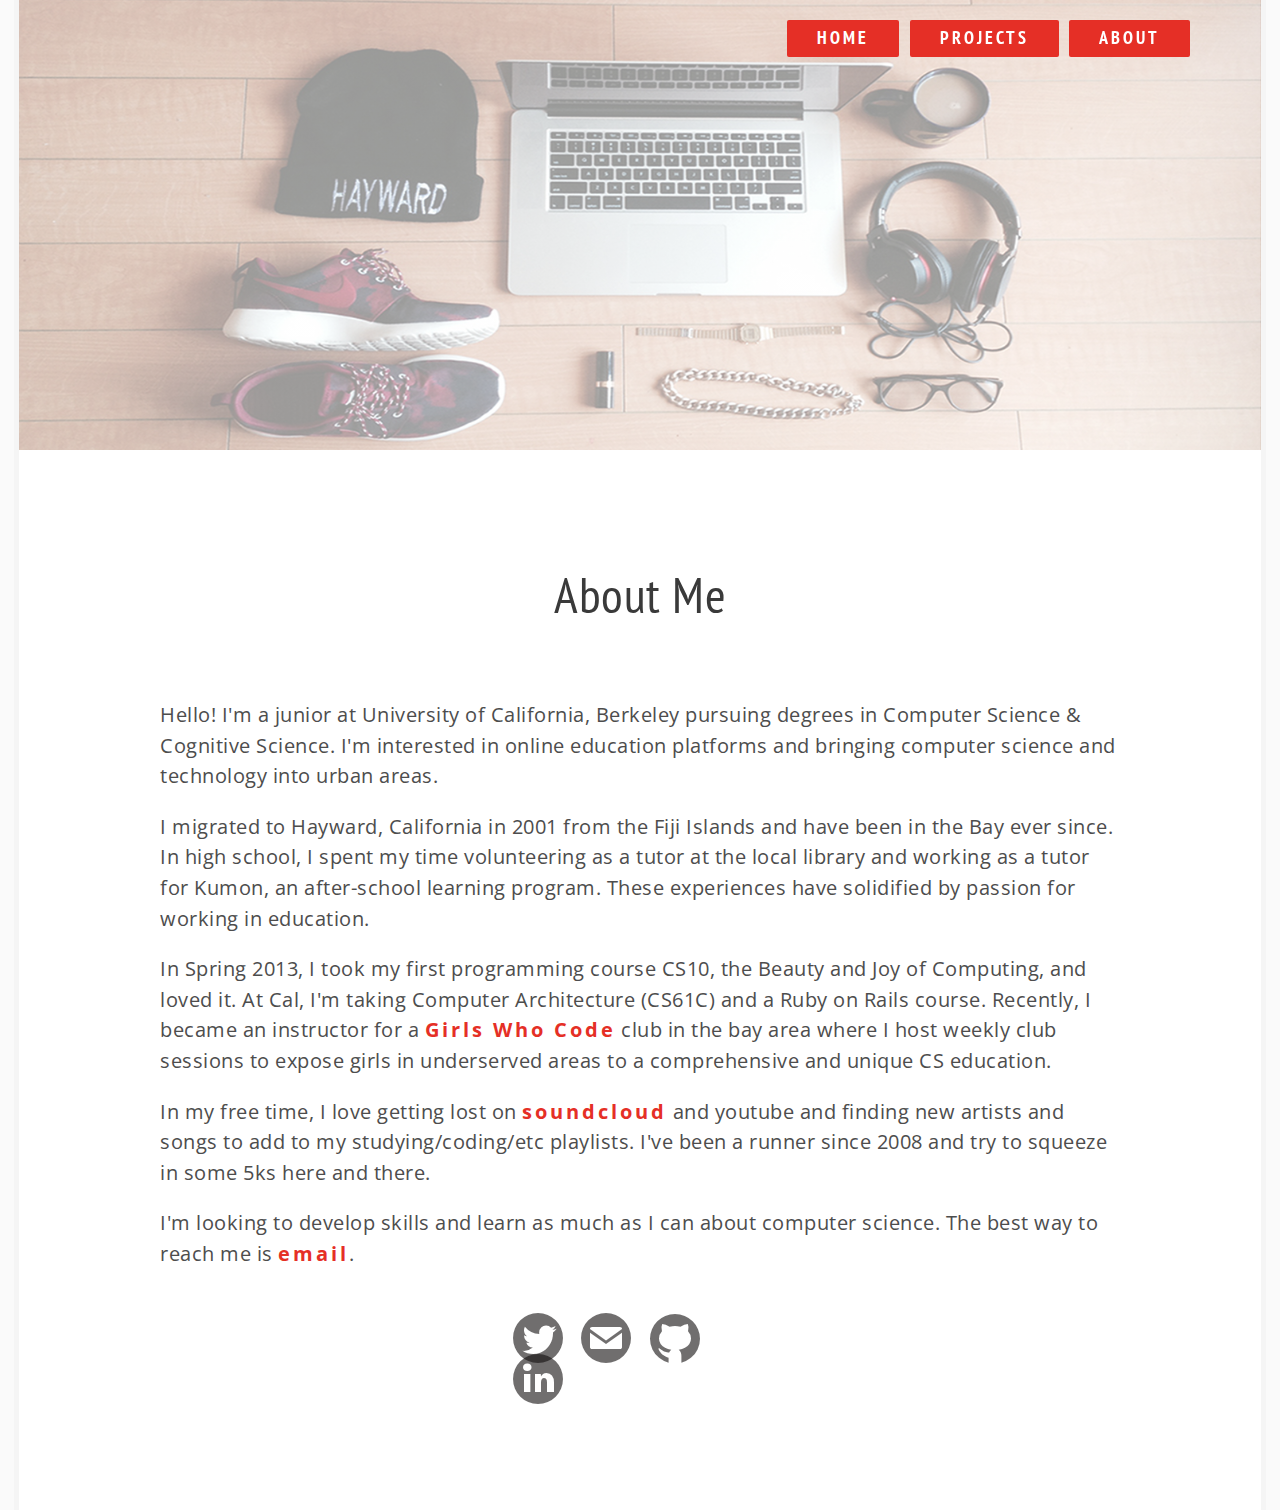
==== commit cddbc726: "name animation" ====
--- a/about.html
+++ b/about.html
@@ -62,13 +62,7 @@
 
 
 
-<footer>
 
-
-
- <div class="copyright"> © 2014 Manisha Sharma</div>
-
-</footer>
 
 </div>
 
--- a/assets/css/style.css
+++ b/assets/css/style.css
@@ -37,6 +37,13 @@
   color: #e52f26;
   font-size: 20px;
   font-weight: bold;
+}
+
+::selection {
+  background: #ffb7b7; /* WebKit/Blink Browsers */
+}
+::-moz-selection {
+  background: #ffb7b7; /* Gecko Browsers */
 }
 
 
@@ -120,6 +127,40 @@
   
 }
 
+.animated { 
+    -webkit-animation-duration: 1s; 
+    animation-duration: 1s; 
+    -webkit-animation-fill-mode: both; 
+    animation-fill-mode: both; 
+} 
+
+@-webkit-keyframes fadeInDown { 
+    0% { 
+        opacity: 0; 
+        -webkit-transform: translateY(-20px); 
+    } 
+    100% { 
+        opacity: 1; 
+        -webkit-transform: translateY(0); 
+    } 
+} 
+
+@keyframes fadeInDown { 
+    0% { 
+        opacity: 0; 
+        transform: translateY(-20px); 
+    } 
+    100% { 
+        opacity: 1; 
+        transform: translateY(0); 
+    } 
+} 
+
+.fadeInDown { 
+    -webkit-animation-name: fadeInDown; 
+    animation-name: fadeInDown; 
+}
+
 #mobile-name {
   width: 100%;
   font-size: 40px;
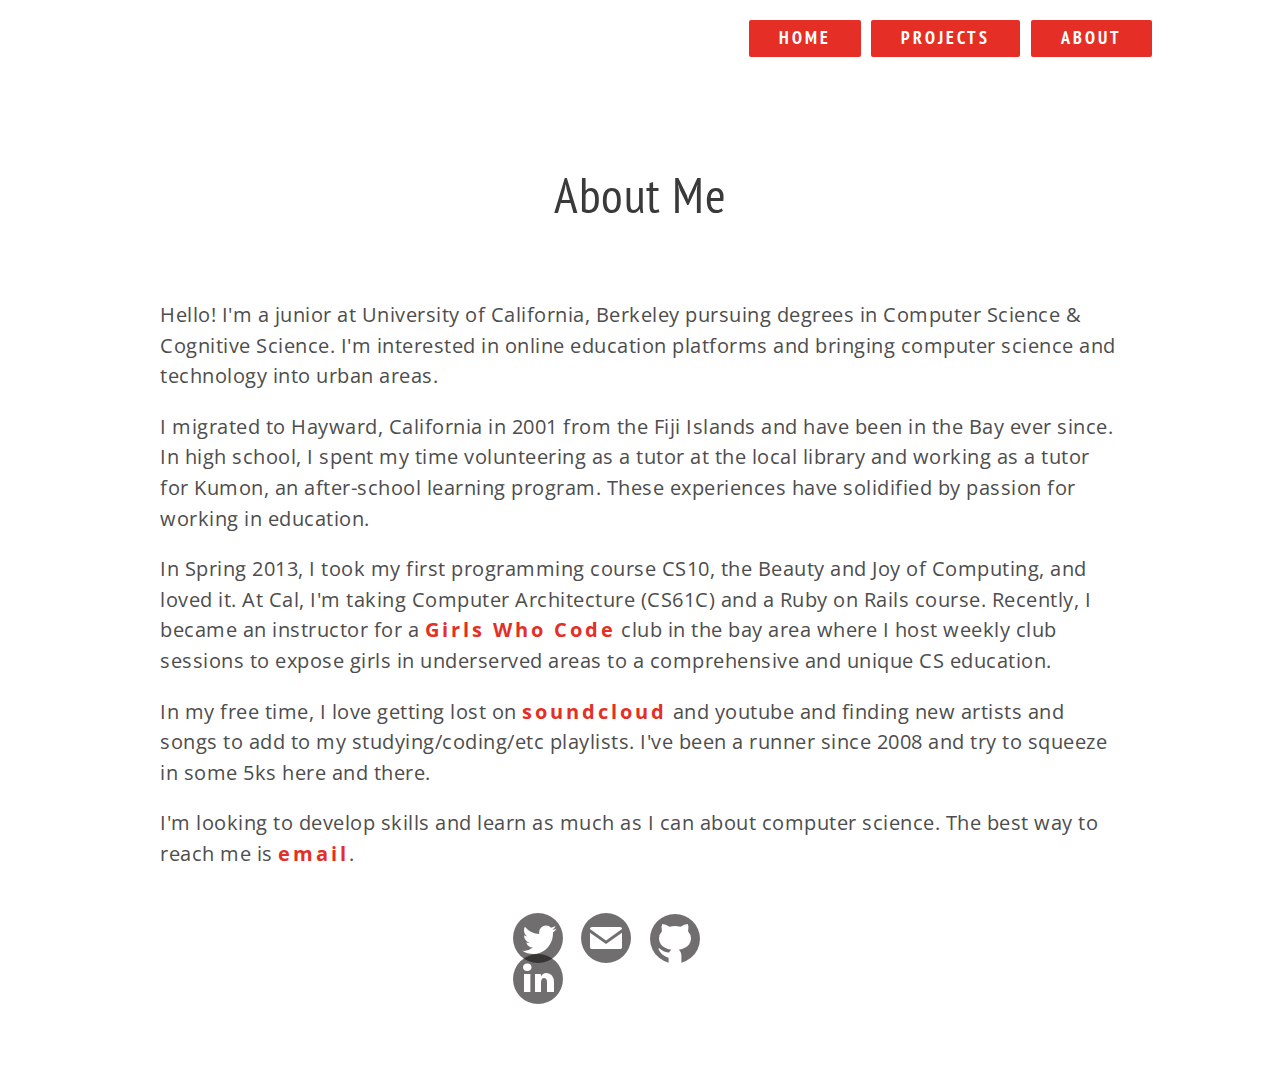
==== commit 5341cdbc: "Minor fixes" ====
--- a/about.html
+++ b/about.html
@@ -18,8 +18,8 @@
  
 <body>
 
+  
   <div id="mobile-name">Manisha Sharma</div>
-  <div class="page-container">
   <div class="navigation">
     <div id="right-nav">
       <a href="index.html"><div class="nav-selectedtab">Home</div></a>
@@ -36,7 +36,7 @@
       <a href="about.html">About</a>   
   </div>
 
-<div class="about-page-header"></div>
+
 
 
 <div class="page-header">
@@ -64,7 +64,6 @@
 
 
 
-</div>
 
 
 
--- a/assets/css/style.css
+++ b/assets/css/style.css
@@ -11,7 +11,7 @@
   color: #3a3a3a;
   line-height: 1.7em; 
   letter-spacing: .5px;
-  background: rgba(0, 0, 0, 0.02);
+  background: #fff;
   height: 100%;
   
    }
@@ -48,12 +48,13 @@
 
 
 .navigation {
-  position: fixed;
+  position: relative;
   margin: 0 auto;
   width: 97%;
   height: 50px;
   text-align: center;
   z-index: 5;
+  display: inline-block;
 }
 
 .navigation a {
@@ -78,7 +79,7 @@
 }
 
 .mobile-nav {
-  top: 70;
+  top: 50;
   position: relative;
   margin: 0 auto;
   width: 100%;
@@ -176,7 +177,7 @@
 
 #right-nav {
   float:right;
-  position: fixed;
+  position: relative;
   right: 85px;
   top: 20px;
   display: inline-block;
@@ -219,12 +220,12 @@
 }
  
 .contact-button {
-  color: #fff;
+  color: #000;
   font-family: 'PT Sans Narrow', 'sans-serif'; 
   font-size: 18px;
   width: 200px;
   text-align: center;
-  border: 2px #fff solid;
+  border: 2px #000 solid;
   border-radius: 5px;
   padding: 10px 30px; 
   margin: 0 auto;
@@ -256,6 +257,7 @@
 
 .page-container {
   width: 97%;
+  height: 100%;
   margin: 0 auto;
   padding-bottom: 30px;
   background-color: white;
@@ -264,9 +266,6 @@
 
 }
 
-.page-container .front {
-  height: 100%;
-}
 
 
 
@@ -664,7 +663,7 @@
   }
 
   .navigation {
-    background-color: transparent;
+    display: none;
   }
 
   .mobile-nav {
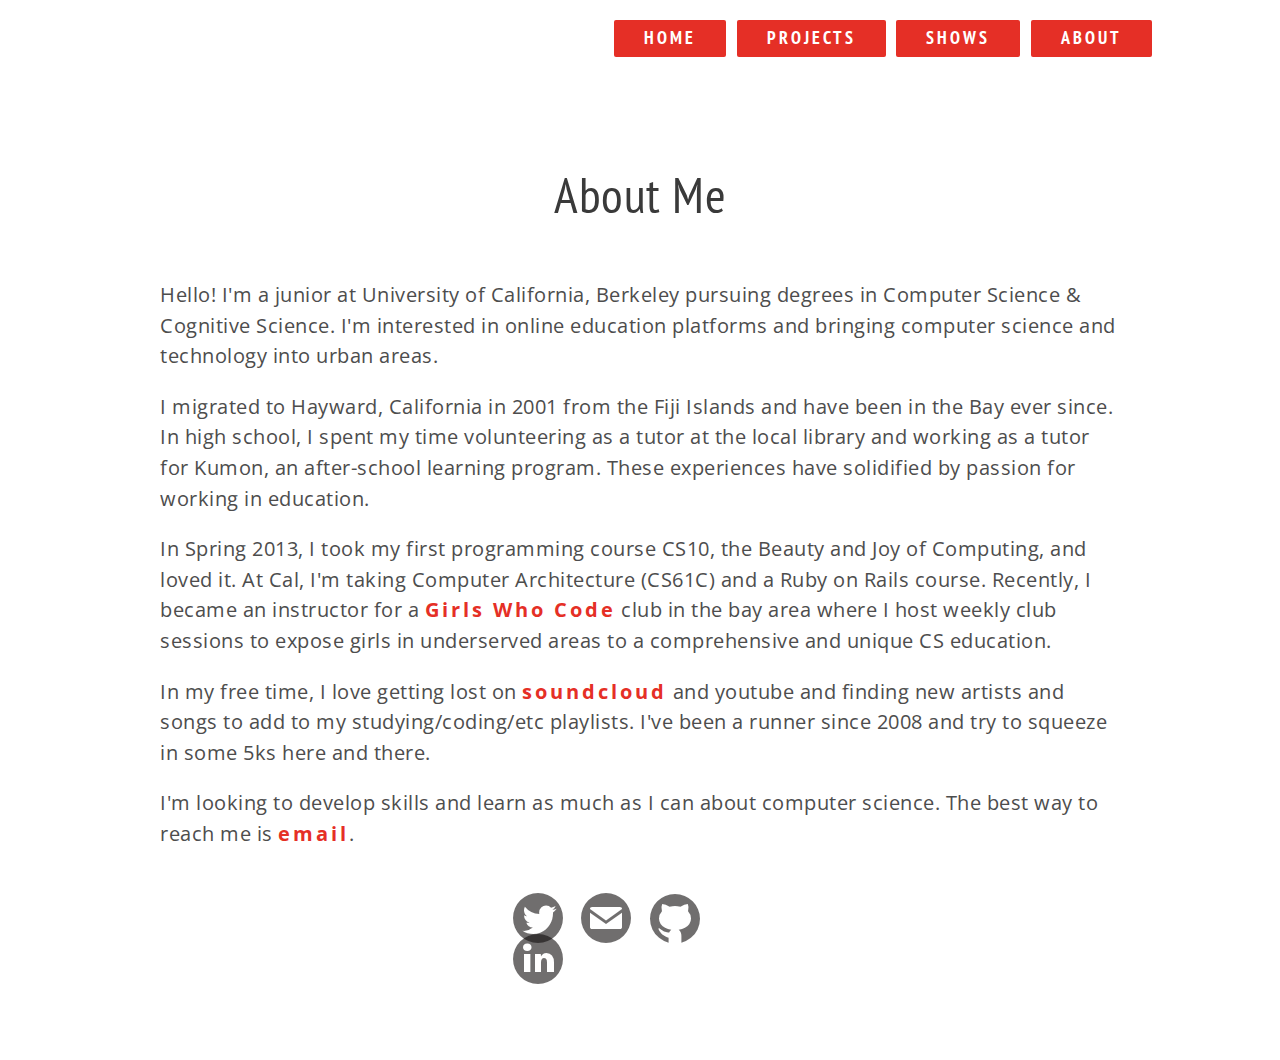
==== commit ee4d6c46: "Added Shows Page" ====
--- a/about.html
+++ b/about.html
@@ -24,7 +24,7 @@
     <div id="right-nav">
       <a href="index.html"><div class="nav-selectedtab">Home</div></a>
       <a href="work.html">Projects</a>
-     <!--<a href="music.html">Music</a>-->
+     <a href="music.html">Shows</a>
       <a href="about.html">About</a>   
     </div>
   </div>
--- a/assets/css/style.css
+++ b/assets/css/style.css
@@ -272,7 +272,6 @@
 
 .page-header {
   padding-top: 130px;
-  padding-bottom: 20px;
   position: relative;
   margin:auto;
   height: 70px;
--- a/assets/css/music-page.css
+++ b/assets/css/music-page.css
@@ -1,40 +1,103 @@
-.music-img {
-
-  height: 440px;
-  width: 100%;
-  background-size: 100%;
-  background-image: -webkit-linear-gradient(rgba(0, 0, 0, 0.4), rgba(0, 0, 0, 0.5)), url("images/superb.jpg");
-  background-image: -moz-linear-gradient(rgba(0, 0, 0, 0.4), rgba(0, 0, 0, 0.5)), url("images/superb.jpg");
-
-}
-
-#music-title {
-  color: rgba(236, 203, 203, 0.7);
-  width: 100%;
-  font-size: 50px;
-  font-family: 'Squada One', cursive;
-  text-shadow: 1px 1px #000;
-  height: 40px;
+.music-container {
+  width: 75%;
   position: relative;
-  border-bottom: 1px dotted #888;
-  max-width: 100%;
-
-}
-
-.music-box {
   margin: 0 auto;
-  padding-top: 100px;
-
-  position: relative;
-  height: 50%;
-  width: 75%;
-  color: #fff;
-  font-family: 'Source Sans Pro', sans-serif;
-
 }
 
 
+.year-nav-wrapper {
+  position: relative;
+  width: 99%;
+  float: left;
+}
 
+.years {
+    position: relative;
+    margin: 0 auto;
+    padding: 0;
+    list-style: none;
+    height: 42px;
+   }
+
+.year-tab {
+    display: inline-block;
+    padding: 5px 20px;
+    float: right;
+    width: 80px;
+    text-align: center;
+    margin-left: 10px;
+    margin-bottom: 20px;
+    font-size: 16px;
+    text-transform: uppercase;
+    color: #000;
+    letter-spacing: 2px;
+
+}
+.selected-year-tab {
+    border-bottom: 5px outset red;
+}
+
+    .wrap {
+      overflow: hidden;
+      margin: 10px;
+      width: 100%;
+      float: right;
+    }
+    .box {
+      float: left;
+      position: relative;
+      width: 20%;
+      padding-bottom: 20%;
+    }
+    .box-inner {
+      position: absolute;
+      left: 10px;
+      right: 10px;
+      top: 10px;
+      bottom: 10px;
+      border-radius: 2px;
+      overflow: hidden;
+    }
+    .box-inner img {
+      width: 100%;
+      height: 100%;
+      position: absolute;  
+      left: 0;  
+      -webkit-transition: all 300ms ease-out;  
+      -moz-transition: all 300ms ease-out;  
+      -o-transition: all 300ms ease-out;  
+      -ms-transition: all 300ms ease-out;  
+      transition: all 300ms ease-out;  
+    }
+
+    .box-inner .caption {  
+      background-color: rgba(0,0,0,0.8);  
+      position: absolute;  
+      color: #fff;  
+      z-index: 100;  
+      -webkit-transition: all 300ms ease-out;  
+      -moz-transition: all 300ms ease-out;  
+      -o-transition: all 300ms ease-out;  
+      -ms-transition: all 300ms ease-out;  
+      transition: all 300ms ease-out;  
+      left: 0;  
+    }  
+    .box-inner .fade-caption {  
+      opacity: 0;  
+      width: 90%;  
+      height: 90%;  
+      text-align: left;  
+      padding: 15px;  
+    }  
+
+    .box:hover .fade-caption {  
+      opacity: 1;  
+    }  
+
+    .box h3 {
+      color: #e52f26;
+      text-align: center;
+    }
 
 .music-text {
   margin:auto;
@@ -46,232 +109,10 @@
   padding-left: 10px;
   padding-right: 10px;
   padding-bottom: 20px;
-  max-width: 100%;
+  max-width: 90%;
+  text-align: center;
 }
-
-.sort-by-year {
-  padding: 50px 70px;
-  margin:auto;
-  font-size: 40px;
-  height: 40px;
-  width: 960px;
-  font-family: 'PT Sans Narrow', 'sans-serif';
-  text-align: right;
-  max-width: 100%;
-
-}
-
-
-
-#slash {
-  display: inline-block;
-  color: rgba(236, 203, 203, 1);
-}
-
-#my-concerts {
-  float: left;
-}
-
-.2014-container {
-  height: 900px;
-  width: 100%;
-  max-width: 100%;
-  background-color: rgba(236, 203, 203, 1);
-  position: relative;
-  z-index: -1;
-}
-
-.2013-container {
-  height: 1100px;
-  width: 100%;
-  position: relative;
-  max-width: 100%;
-  z-index: -1;
-
-}
-
-#year-bar {
-  width: 960;
-  height: 25px;
-  background-color: black;
-  font-size: 20px;
-  color: #fff;
-  text-align: left;
-  margin: auto;
-  padding: 5px;
-  max-width: 100%;
-
-}
-
-#album-pic {
-  height: 220px;
-  width: 220px;
-  border: 1px #000 solid;
-  box-shadow: 2px 2px 1px #888888;
-
-}
-
-#album-pic:hover {
-  opacity: .4;
-  cursor: pointer;
-}
-
-#mini-banner {
-  opacity: .8;
-  color: red;
-  width: 100%;
-  margin: auto;
-  position: relative;
-}
-
-.four-square {
-  padding-right: 20px;
-  width: 220px;
-  height: 300px;
-  position: relative;
-  z-index: 1;
-  float: left;
-}
-
-
-.row1 {
-  padding: 30px 50px;
-  width: 960;
-  height: 300px;
-  margin: 0 auto;
-  max-width: 960px;
-
-}
-
-#info1 {
-  padding: 30px 20px;
-  width: 960px;
-  height: 200px;
-  margin: 0 auto;
-  display: none;
-  max-width: 960px;
-
-}
-
-#item1 {
- width: 220px;
-height: 300px;
-float: left;
-padding-right: 20px; }
-
-#item2 {
- width: 220px;
-height: 300px;
-float: left;
-padding-right: 20px;  
-}
-
-#item3 {
- width: 220px;
-height: 300px;
-float: left;
-padding-right: 20px;  
-}
-
-#item4 {
- width: 220px;
-height: 300px;
-float: left;
-padding-right: 20px;  
-}
-
-.row2 {
-  padding: 30px 50px;
-  width: 960;
-  height: 300px;
-  margin: 0 auto;
-  max-width: 960px;
-
-}
-
-#info2 {
-
-  padding: 50px 20px;
-  height: 200px;
-  width: 960;
-  margin: 0 auto;
-  display: none;
-  max-width: 960px;
-
-}
-
-.row3 {
-  padding: 30px 50px;
-  width: 960;
-  height: 300px;
-  margin: 0 auto;
-  max-width: 960px;
-
-}
-
-.row4 {
-  width: 960;
-  height: 300px;
-  margin: 0 auto;
-  max-width: 960px;
-
-}
-
-.row5 {
-  width: 960;
-  height: 300px;
-  margin: 0 auto;
-  max-width: 960px;
-
-}
-
-#review {
-  width: 490px;
-  margin-bottom: 20px;
-  padding: 15px 0px;
-  font-size: 30px;
-  border-bottom: 1px dotted #000;
-}
-
-.review {
-  width: 550px;
-  height: 200px;
-  float: left;
-}
-
-#fav-tracks {
-  width: 300px;
-  padding: 15px;
-  font-size: 30px;
-  border-bottom: 1px dotted #000;
-}
-
-
-.track-list {
-  padding-left: 10px;
-  border-left: 1px dotted #000;
-  color: rgba(145, 114, 114, 1);
-  background-color: #F1F1F1;
-  width: 370px;
-  height: 230px;
-  float: left;
-
-}
-
-
-#concert-title {
-  width: 220px;
-  height: 30px;
-  color: #000;
-  text-align: left;
-  font-size: 24px;
-  font-weight: bold;
-  color: #000;
-  font-family:  'Open Sans Condensed', 'sans-serif';
-}
-
-
-.music-icons {
+    .music-icons {
   padding-top: 30px;
   width: 270px;
   height: 120px;
@@ -293,3 +134,40 @@
   opacity: 1;
 
 }
+
+
+
+
+
+
+    body.no-touch .box-inner:hover .title-box, body.touch .box-inner.touch-focus .title-box {
+      margin-bottom: 0;
+    }
+    @media only screen and (max-width : 480px) {
+      /* Smartphone view: 1 tile */
+      .box {
+        width: 100%;
+        padding-bottom: 100%;
+      }
+    }
+    @media only screen and (max-width : 650px) and (min-width : 481px) {
+      /* Tablet view: 2 tiles */
+      .box {
+        width: 50%;
+        padding-bottom: 50%;
+      }
+    }
+    @media only screen and (max-width : 1050px) and (min-width : 651px) {
+      /* Small desktop / ipad view: 3 tiles */
+      .box {
+        width: 33.3%;
+        padding-bottom: 33.3%;
+      }
+    }
+    @media only screen and (max-width : 1290px) and (min-width : 1051px) {
+      /* Medium desktop: 4 tiles */
+      .box {
+        width: 25%;
+        padding-bottom: 25%;
+      }
+    }